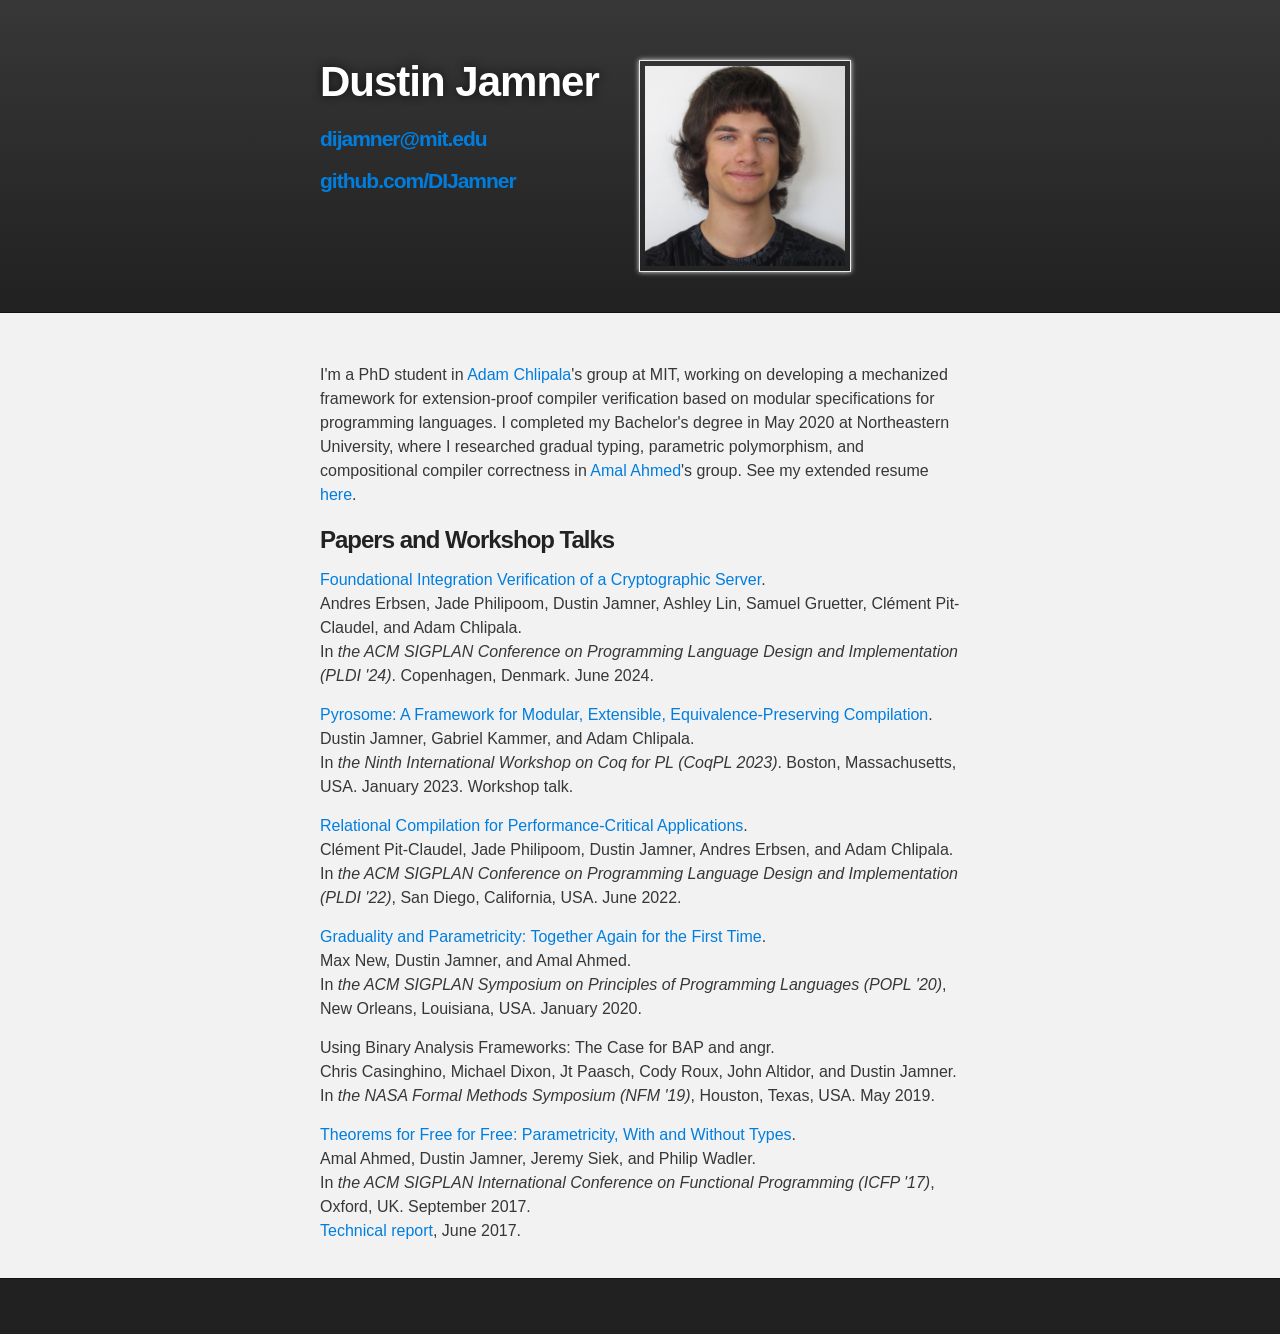
==== index.html @ d3c79aa1 "Update for 2024" ====
<!DOCTYPE html>
<html>

  <head>
    <meta charset='utf-8'>
    <meta http-equiv="X-UA-Compatible" content="chrome=1">
    <meta name="description" content="Dustin Jamner's personal website">

    <link rel="stylesheet" type="text/css" media="screen" href="stylesheets/stylesheet.css">

    <title>Dustin Jamner</title>
  </head>

  <body>

    <!-- HEADER -->
    <div id="header_wrap" class="outer">
        <header class="inner">
            <div id="header_info">
              <h1 id="my_name" class="header_text">Dustin Jamner</h1>
              <h4 id="personal_email" class="header_text">
                <a href=" mailto:dijamner@mit.edu">
                  dijamner@mit.edu
                </a>
              </h4>
              <h4 id="personal_github" class="header_text">
                <a href="https://github.com/DIJamner">github.com/DIJamner</a>
              </h4>
            </div>
            <img id="personal_image" src="./images/bio-image.jpeg"></img>
        </header>
          
    </div>

    <!-- MAIN CONTENT -->
    <div id="main_content_wrap" class="outer">
      <section id="main_content" class="inner">

<p>I'm a PhD student in <a href="http://adam.chlipala.net/">Adam Chlipala</a>'s group at MIT,
working on developing a mechanized framework for 
extension-proof compiler verification based on modular specifications for programming languages.
I completed my Bachelor's degree in May 2020 at Northeastern University, where I researched gradual typing, parametric polymorphism, and compositional compiler correctness
in <a href="https://www.ccs.neu.edu/home/amal/">Amal Ahmed</a>'s group.
See my extended resume <a href="resume.pdf">here</a>.
</p>
  

<h3>Papers and Workshop Talks</h3>
<p>
  <a href="https://doi.org/10.1145/3656446">
  Foundational Integration Verification of a Cryptographic Server</a>.</br>
  Andres Erbsen, Jade Philipoom, Dustin Jamner, Ashley Lin, Samuel Gruetter, Clément Pit-Claudel, and Adam Chlipala.</br>
  In <font class="venue">the ACM SIGPLAN Conference on Programming Language Design and Implementation (PLDI '24)</font>. Copenhagen, Denmark. June 2024.
</p>
<p>
<a href="https://www.youtube.com/watch?v=qhnG0trkgVE">
Pyrosome: A Framework for Modular, Extensible, Equivalence-Preserving Compilation</a>.</br>
Dustin Jamner, Gabriel Kammer, and Adam Chlipala.</br>
In <font class="venue">the Ninth International Workshop on Coq for PL (CoqPL 2023)</font>. Boston, Massachusetts, USA. January 2023. Workshop talk.
</p>
<p>
<a href="papers/rupicola-PLDI22.pdf">
Relational Compilation for Performance-Critical Applications</a>.</br>
Clément Pit-Claudel, Jade Philipoom, Dustin Jamner, Andres Erbsen, and Adam Chlipala.</br>
In <font class="venue">the ACM SIGPLAN Conference on Programming Language Design and Implementation (PLDI '22)</font>, San Diego, California, USA. June 2022.
</p>
<p>
<a href="papers/graduality_and_parametricity.pdf">
Graduality and Parametricity: Together Again for the First
Time</a>.</br>
Max New, Dustin Jamner, and Amal Ahmed.</br>
In <font class="venue">the ACM SIGPLAN Symposium on Principles of Programming Languages (POPL '20)</font>, New Orleans, Louisiana, USA. January 2020.
</p>
<p>
Using Binary Analysis Frameworks: The Case for BAP and angr.</br>
Chris Casinghino, Michael Dixon, Jt Paasch, Cody Roux, John Altidor, and Dustin Jamner.</br>
In <font class="venue">the NASA Formal Methods Symposium (NFM '19)</font>, Houston, Texas, USA. May 2019.
</p>
<p>
<a href="http://www.ccs.neu.edu/home/amal/papers/thmfreefree.pdf">
  Theorems for Free for Free: Parametricity, With and Without Types</a>.</br>
Amal Ahmed, Dustin Jamner, Jeremy Siek, and Philip Wadler.</br>
In <font class="venue">the ACM SIGPLAN International Conference on Functional Programming (ICFP '17)</font>, Oxford, UK. September 2017.</br>
<a href="http://www.ccs.neu.edu/home/amal/papers/paramblame-tr.pdf">Technical report</a>, June 2017.
</p>
      </section>
    </div>

    <!-- FOOTER  -->
    <div id="footer_wrap" class="outer">
      <footer class="inner">
        <p></p>
      </footer>
    </div>

    

  </body>
</html>
---- stylesheets/stylesheet.css ----
/*******************************************************************************
Slate Theme for GitHub Pages
by Jason Costello, @jsncostello
*******************************************************************************/

@import url(github-light.css);

/*******************************************************************************
MeyerWeb Reset
*******************************************************************************/

html, body, div, span, applet, object, iframe,
h1, h2, h3, h4, h5, h6, p, blockquote, pre,
a, abbr, acronym, address, big, cite, code,
del, dfn, em, img, ins, kbd, q, s, samp,
small, strike, strong, sub, sup, tt, var,
b, u, i, center,
dl, dt, dd, ol, ul, li,
fieldset, form, label, legend,
table, caption, tbody, tfoot, thead, tr, th, td,
article, aside, canvas, details, embed,
figure, figcaption, footer, header, hgroup,
menu, nav, output, ruby, section, summary,
time, mark, audio, video {
  margin: 0;
  padding: 0;
  border: 0;
  font: inherit;
  vertical-align: baseline;
}

/* HTML5 display-role reset for older browsers */
article, aside, details, figcaption, figure,
footer, header, hgroup, menu, nav, section {
  display: block;
}

ol, ul {
  list-style: none;
}

table {
  border-collapse: collapse;
  border-spacing: 0;
}

/*******************************************************************************
Theme Styles
*******************************************************************************/

body {
  box-sizing: border-box;
  color:#373737;
  background: #212121;
  font-size: 16px;
  font-family: 'Myriad Pro', Calibri, Helvetica, Arial, sans-serif;
  line-height: 1.5;
  -webkit-font-smoothing: antialiased;
}

h1, h2, h3, h4, h5, h6 {
  margin: 10px 0;
  font-weight: 700;
  color:#222222;
  font-family: 'Lucida Grande', 'Calibri', Helvetica, Arial, sans-serif;
  letter-spacing: -1px;
}

h1 {
  font-size: 36px;
  font-weight: 700;
}

h2 {
  padding-bottom: 10px;
  font-size: 32px;
  background: url('../images/bg_hr.png') repeat-x bottom;
}

h3 {
  font-size: 24px;
}

h4 {
  font-size: 21px;
}

h5 {
  font-size: 18px;
}

h6 {
  font-size: 16px;
}

p {
  margin: 10px 0 15px 0;
}

footer p {
  color: #f2f2f2;
}

a {
  text-decoration: none;
  color: #007edf;
  text-shadow: none;

  transition: color 0.5s ease;
  transition: text-shadow 0.5s ease;
  -webkit-transition: color 0.5s ease;
  -webkit-transition: text-shadow 0.5s ease;
  -moz-transition: color 0.5s ease;
  -moz-transition: text-shadow 0.5s ease;
  -o-transition: color 0.5s ease;
  -o-transition: text-shadow 0.5s ease;
  -ms-transition: color 0.5s ease;
  -ms-transition: text-shadow 0.5s ease;
}

a:hover, a:focus {text-decoration: underline;}

footer a {
  color: #F2F2F2;
  text-decoration: underline;
}

em {
  font-style: italic;
}

strong {
  font-weight: bold;
}

img {
  position: relative;
  margin: 0 auto;
  max-width: 739px;
  padding: 5px;
  margin: 10px 0 10px 0;
  border: 1px solid #ebebeb;

  box-shadow: 0 0 5px #ebebeb;
  -webkit-box-shadow: 0 0 5px #ebebeb;
  -moz-box-shadow: 0 0 5px #ebebeb;
  -o-box-shadow: 0 0 5px #ebebeb;
  -ms-box-shadow: 0 0 5px #ebebeb;
}

p img {
  display: inline;
  margin: 0;
  padding: 0;
  vertical-align: middle;
  text-align: center;
  border: none;
}

pre, code {
  width: 100%;
  color: #222;
  background-color: #fff;

  font-family: Monaco, "Bitstream Vera Sans Mono", "Lucida Console", Terminal, monospace;
  font-size: 14px;

  border-radius: 2px;
  -moz-border-radius: 2px;
  -webkit-border-radius: 2px;
}

pre {
  width: 100%;
  padding: 10px;
  box-shadow: 0 0 10px rgba(0,0,0,.1);
  overflow: auto;
}

code {
  padding: 3px;
  margin: 0 3px;
  box-shadow: 0 0 10px rgba(0,0,0,.1);
}

pre code {
  display: block;
  box-shadow: none;
}

blockquote {
  color: #666;
  margin-bottom: 20px;
  padding: 0 0 0 20px;
  border-left: 3px solid #bbb;
}


ul, ol, dl {
  margin-bottom: 15px
}

ul {
  list-style-position: inside;
  list-style: disc;
  padding-left: 20px;
}

ol {
  list-style-position: inside;
  list-style: decimal;
  padding-left: 20px;
}

dl dt {
  font-weight: bold;
}

dl dd {
  padding-left: 20px;
  font-style: italic;
}

dl p {
  padding-left: 20px;
  font-style: italic;
}

hr {
  height: 1px;
  margin-bottom: 5px;
  border: none;
  background: url('../images/bg_hr.png') repeat-x center;
}

table {
  border: 1px solid #373737;
  margin-bottom: 20px;
  text-align: left;
 }

th {
  font-family: 'Lucida Grande', 'Helvetica Neue', Helvetica, Arial, sans-serif;
  padding: 10px;
  background: #373737;
  color: #fff;
 }

td {
  padding: 10px;
  border: 1px solid #373737;
 }

form {
  background: #f2f2f2;
  padding: 20px;
}

.venue {
    font-style: italic;
}

/*******************************************************************************
Full-Width Styles
*******************************************************************************/

.outer {
  width: 100%;
}

.inner {
  position: relative;
  max-width: 640px;
  padding: 20px 10px;
  margin: 0 auto;
}

#forkme_banner {
  display: block;
  position: absolute;
  top:0;
  right: 10px;
  z-index: 10;
  padding: 10px 50px 10px 10px;
  color: #fff;
  background: url('../images/blacktocat.png') #0090ff no-repeat 95% 50%;
  font-weight: 700;
  box-shadow: 0 0 10px rgba(0,0,0,.5);
  border-bottom-left-radius: 2px;
  border-bottom-right-radius: 2px;
}

#header_wrap {
  background: #212121;
  background: -moz-linear-gradient(top, #373737, #212121);
  background: -webkit-linear-gradient(top, #373737, #212121);
  background: -ms-linear-gradient(top, #373737, #212121);
  background: -o-linear-gradient(top, #373737, #212121);
  background: linear-gradient(top, #373737, #212121);
}

#header_wrap .inner {
  padding: 50px 10px 30px 10px;
  display: flex;
}

#personal_image {
    width: 200px;
    height: 200px;
}

#header_info {
    padding: 0px 40px 20px 0px;
}

#header_info .header_text {
    color: #fff;
    background: none;
    text-shadow: #111 0px 0px 10px;
}

#my_name {
  margin: 0;
  font-size: 42px;
  font-weight: 700;
}

/*
#header_info h4 {
  font-size: 20px;
  font-weight: 300;
  }*/

#downloads {
  position: absolute;
  width: 210px;
  z-index: 10;
  bottom: -40px;
  right: 0;
  height: 70px;
  background: url('../images/icon_download.png') no-repeat 0% 90%;
}

.zip_download_link {
  display: block;
  float: right;
  width: 90px;
  height:70px;
  text-indent: -5000px;
  overflow: hidden;
  background: url(../images/sprite_download.png) no-repeat bottom left;
}

.tar_download_link {
  display: block;
  float: right;
  width: 90px;
  height:70px;
  text-indent: -5000px;
  overflow: hidden;
  background: url(../images/sprite_download.png) no-repeat bottom right;
  margin-left: 10px;
}

.zip_download_link:hover {
  background: url(../images/sprite_download.png) no-repeat top left;
}

.tar_download_link:hover {
  background: url(../images/sprite_download.png) no-repeat top right;
}

#main_content_wrap {
  background: #f2f2f2;
  border-top: 1px solid #111;
  border-bottom: 1px solid #111;
}

#main_content {
  padding-top: 40px;
}

#footer_wrap {
  background: #212121;
}



/*******************************************************************************
Small Device Styles
*******************************************************************************/

@media screen and (max-width: 480px) {
  body {
    font-size:14px;
  }

  #downloads {
    display: none;
  }

  .inner {
    min-width: 320px;
    max-width: 480px;
  }

  #project_title {
  font-size: 32px;
  }

  h1 {
    font-size: 28px;
  }

  h2 {
    font-size: 24px;
  }

  h3 {
    font-size: 21px;
  }

  h4 {
    font-size: 18px;
  }

  h5 {
    font-size: 14px;
  }

  h6 {
    font-size: 12px;
  }

  code, pre {
    min-width: 320px;
    max-width: 480px;
    font-size: 11px;
  }

}
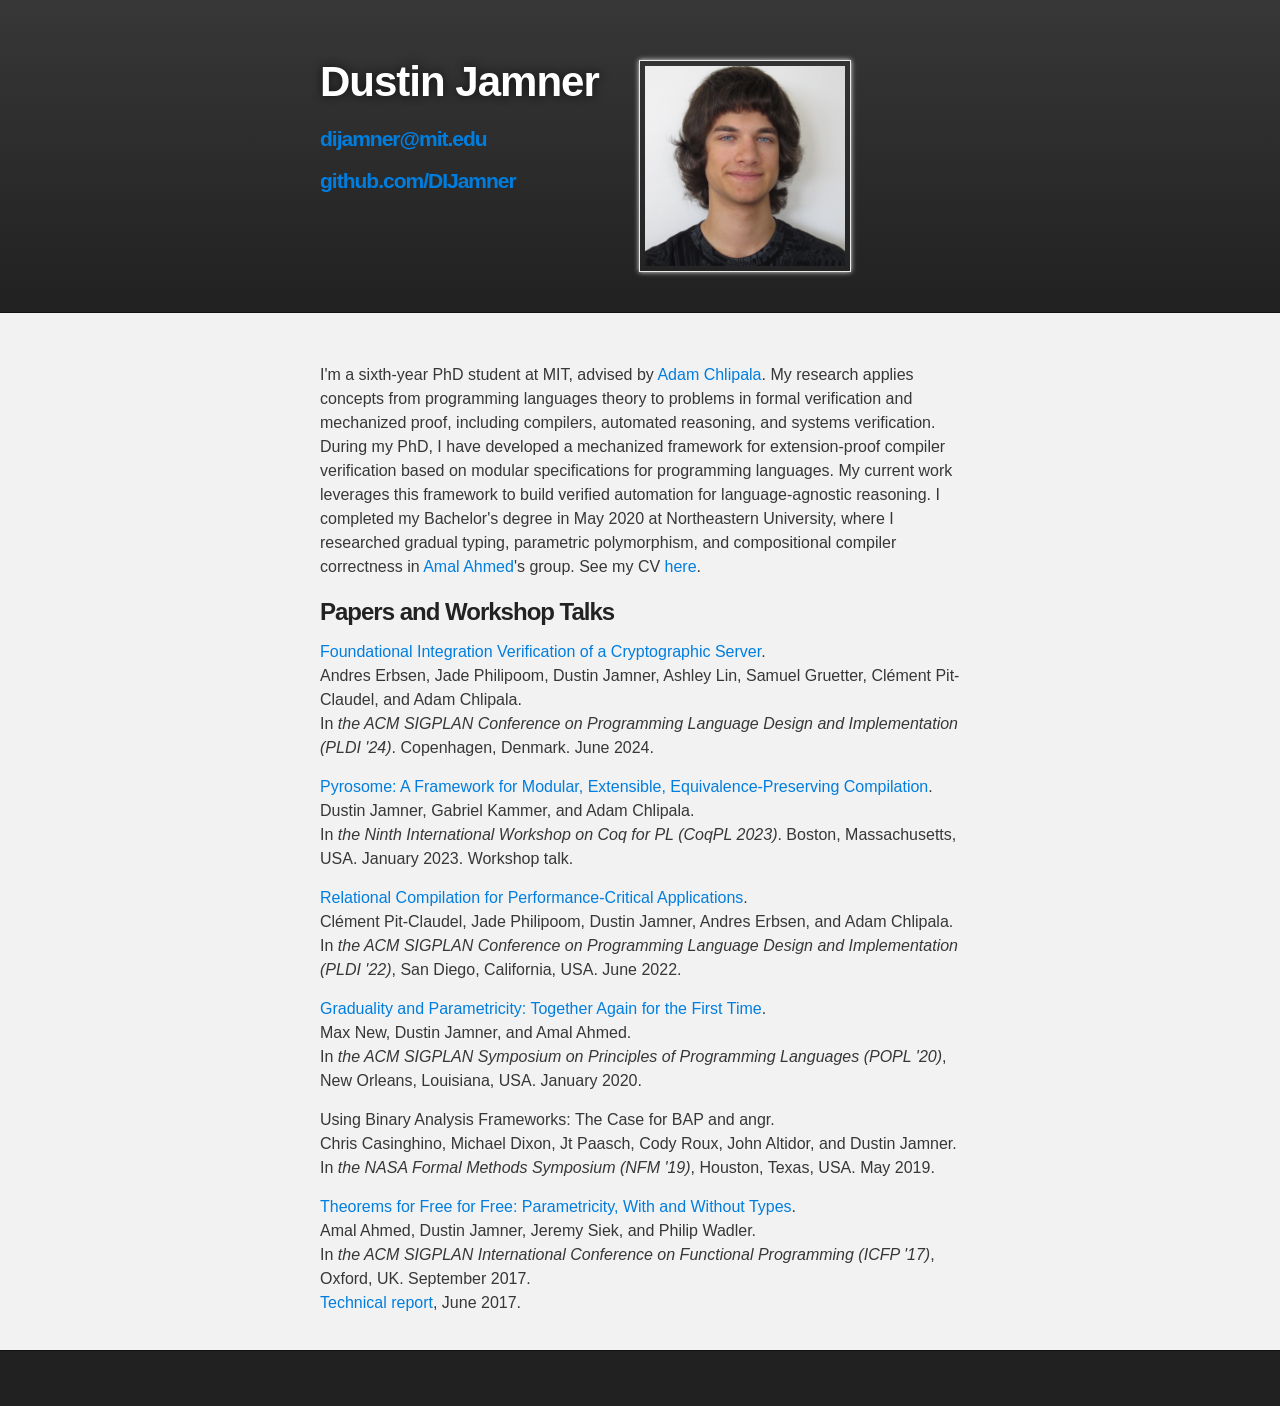
==== commit 530bfcc3: "Update bio" ====
--- a/index.html
+++ b/index.html
@@ -36,12 +36,13 @@
     <div id="main_content_wrap" class="outer">
       <section id="main_content" class="inner">
 
-<p>I'm a PhD student in <a href="http://adam.chlipala.net/">Adam Chlipala</a>'s group at MIT,
-working on developing a mechanized framework for 
-extension-proof compiler verification based on modular specifications for programming languages.
-I completed my Bachelor's degree in May 2020 at Northeastern University, where I researched gradual typing, parametric polymorphism, and compositional compiler correctness
+	<p>I'm a sixth-year PhD student at MIT, advised by <a href="http://adam.chlipala.net/">Adam Chlipala</a>.
+	  My research applies concepts from programming languages theory to problems in formal verification and mechanized proof, including compilers, automated reasoning, and systems verification.
+	  During my PhD, I have developed a mechanized framework for extension-proof compiler verification based on modular specifications for programming languages.
+	  My current work leverages this framework to build verified automation for language-agnostic reasoning.
+	  I completed my Bachelor's degree in May 2020 at Northeastern University, where I researched gradual typing, parametric polymorphism, and compositional compiler correctness
 in <a href="https://www.ccs.neu.edu/home/amal/">Amal Ahmed</a>'s group.
-See my extended resume <a href="resume.pdf">here</a>.
+See my CV <a href="resume.pdf">here</a>.
 </p>
   
 
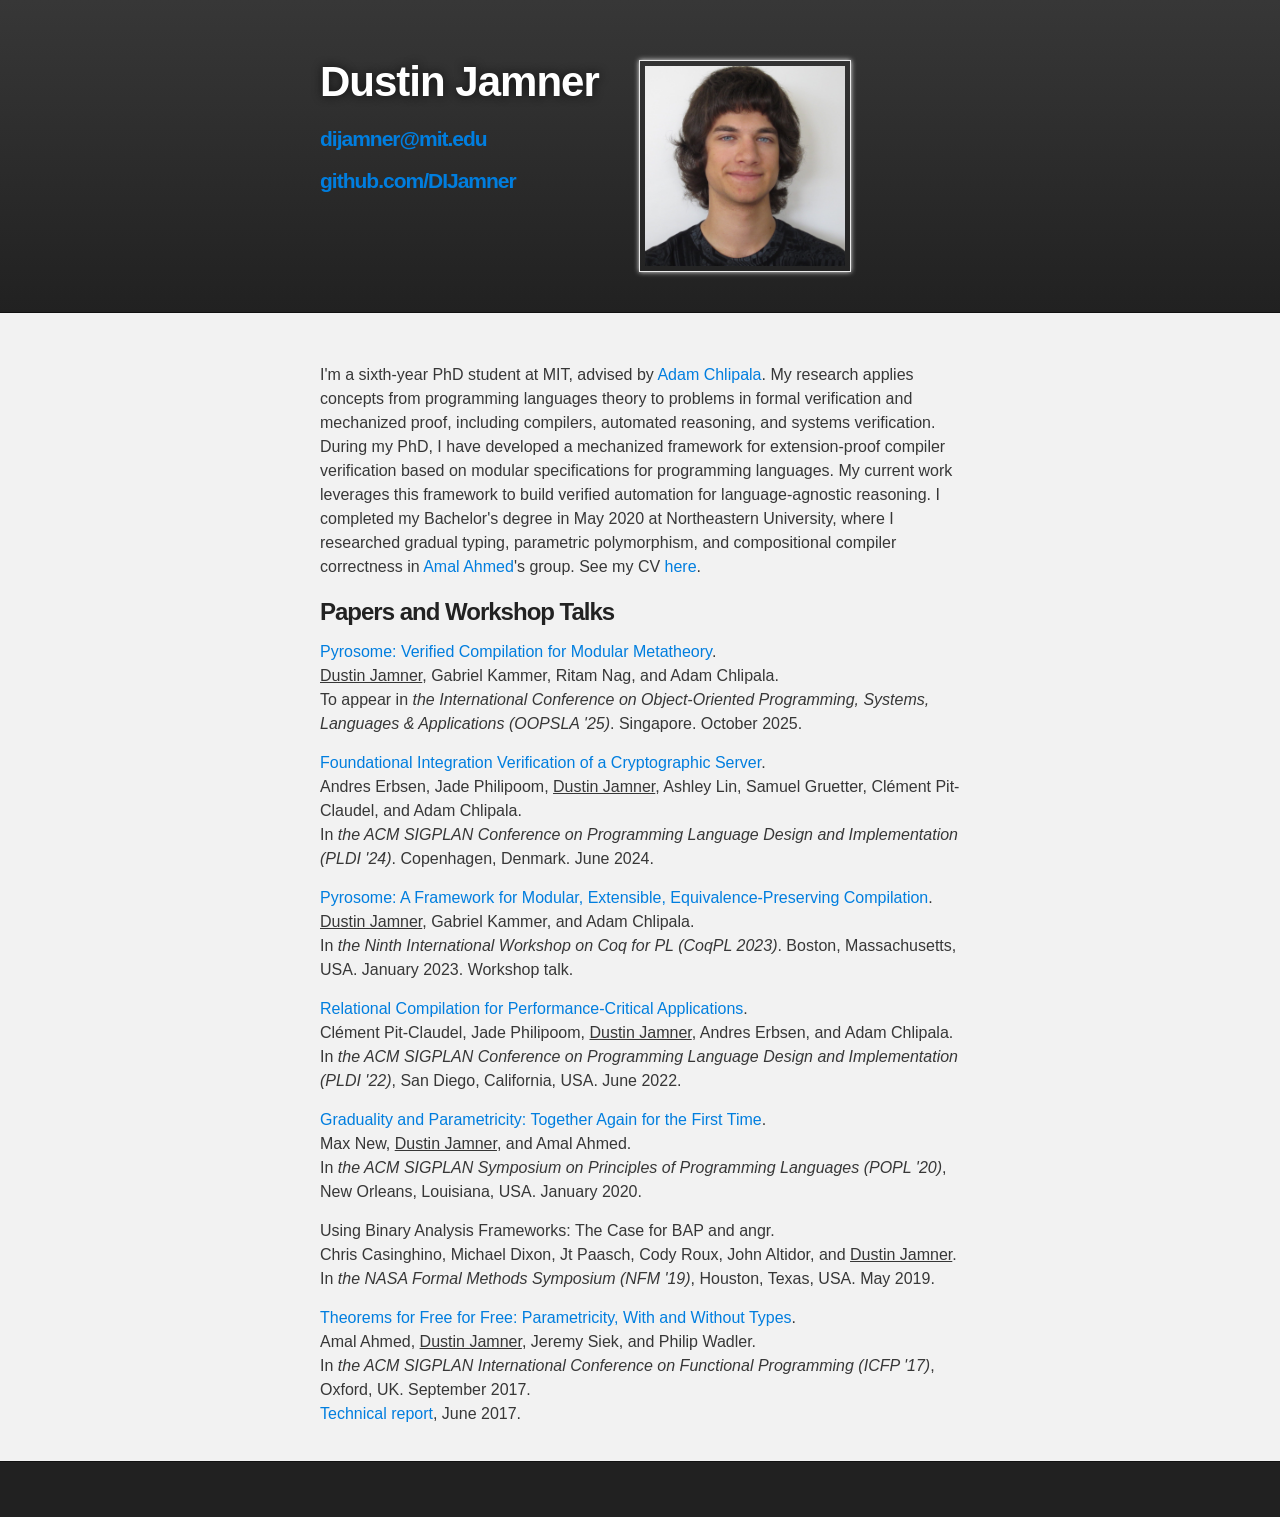
==== commit b1273bb2: "Add OOPSLA" ====
--- a/index.html
+++ b/index.html
@@ -48,39 +48,45 @@
 
 <h3>Papers and Workshop Talks</h3>
 <p>
+<a href="https://arxiv.org/abs/2507.06360">
+Pyrosome: Verified Compilation for Modular Metatheory</a>.</br>
+<u>Dustin Jamner</u>, Gabriel Kammer, Ritam Nag, and Adam Chlipala.</br>
+To appear in <font class="venue">the International Conference on Object-Oriented Programming, Systems, Languages & Applications (OOPSLA '25)</font>. Singapore. October 2025.
+</p>
+<p>
   <a href="https://doi.org/10.1145/3656446">
   Foundational Integration Verification of a Cryptographic Server</a>.</br>
-  Andres Erbsen, Jade Philipoom, Dustin Jamner, Ashley Lin, Samuel Gruetter, Clément Pit-Claudel, and Adam Chlipala.</br>
+  Andres Erbsen, Jade Philipoom, <u>Dustin Jamner</u>, Ashley Lin, Samuel Gruetter, Clément Pit-Claudel, and Adam Chlipala.</br>
   In <font class="venue">the ACM SIGPLAN Conference on Programming Language Design and Implementation (PLDI '24)</font>. Copenhagen, Denmark. June 2024.
 </p>
 <p>
 <a href="https://www.youtube.com/watch?v=qhnG0trkgVE">
 Pyrosome: A Framework for Modular, Extensible, Equivalence-Preserving Compilation</a>.</br>
-Dustin Jamner, Gabriel Kammer, and Adam Chlipala.</br>
+<u>Dustin Jamner</u>, Gabriel Kammer, and Adam Chlipala.</br>
 In <font class="venue">the Ninth International Workshop on Coq for PL (CoqPL 2023)</font>. Boston, Massachusetts, USA. January 2023. Workshop talk.
 </p>
 <p>
 <a href="papers/rupicola-PLDI22.pdf">
 Relational Compilation for Performance-Critical Applications</a>.</br>
-Clément Pit-Claudel, Jade Philipoom, Dustin Jamner, Andres Erbsen, and Adam Chlipala.</br>
+Clément Pit-Claudel, Jade Philipoom, <u>Dustin Jamner</u>, Andres Erbsen, and Adam Chlipala.</br>
 In <font class="venue">the ACM SIGPLAN Conference on Programming Language Design and Implementation (PLDI '22)</font>, San Diego, California, USA. June 2022.
 </p>
 <p>
 <a href="papers/graduality_and_parametricity.pdf">
 Graduality and Parametricity: Together Again for the First
 Time</a>.</br>
-Max New, Dustin Jamner, and Amal Ahmed.</br>
+Max New, <u>Dustin Jamner</u>, and Amal Ahmed.</br>
 In <font class="venue">the ACM SIGPLAN Symposium on Principles of Programming Languages (POPL '20)</font>, New Orleans, Louisiana, USA. January 2020.
 </p>
 <p>
 Using Binary Analysis Frameworks: The Case for BAP and angr.</br>
-Chris Casinghino, Michael Dixon, Jt Paasch, Cody Roux, John Altidor, and Dustin Jamner.</br>
+Chris Casinghino, Michael Dixon, Jt Paasch, Cody Roux, John Altidor, and <u>Dustin Jamner</u>.</br>
 In <font class="venue">the NASA Formal Methods Symposium (NFM '19)</font>, Houston, Texas, USA. May 2019.
 </p>
 <p>
 <a href="http://www.ccs.neu.edu/home/amal/papers/thmfreefree.pdf">
   Theorems for Free for Free: Parametricity, With and Without Types</a>.</br>
-Amal Ahmed, Dustin Jamner, Jeremy Siek, and Philip Wadler.</br>
+Amal Ahmed, <u>Dustin Jamner</u>, Jeremy Siek, and Philip Wadler.</br>
 In <font class="venue">the ACM SIGPLAN International Conference on Functional Programming (ICFP '17)</font>, Oxford, UK. September 2017.</br>
 <a href="http://www.ccs.neu.edu/home/amal/papers/paramblame-tr.pdf">Technical report</a>, June 2017.
 </p>
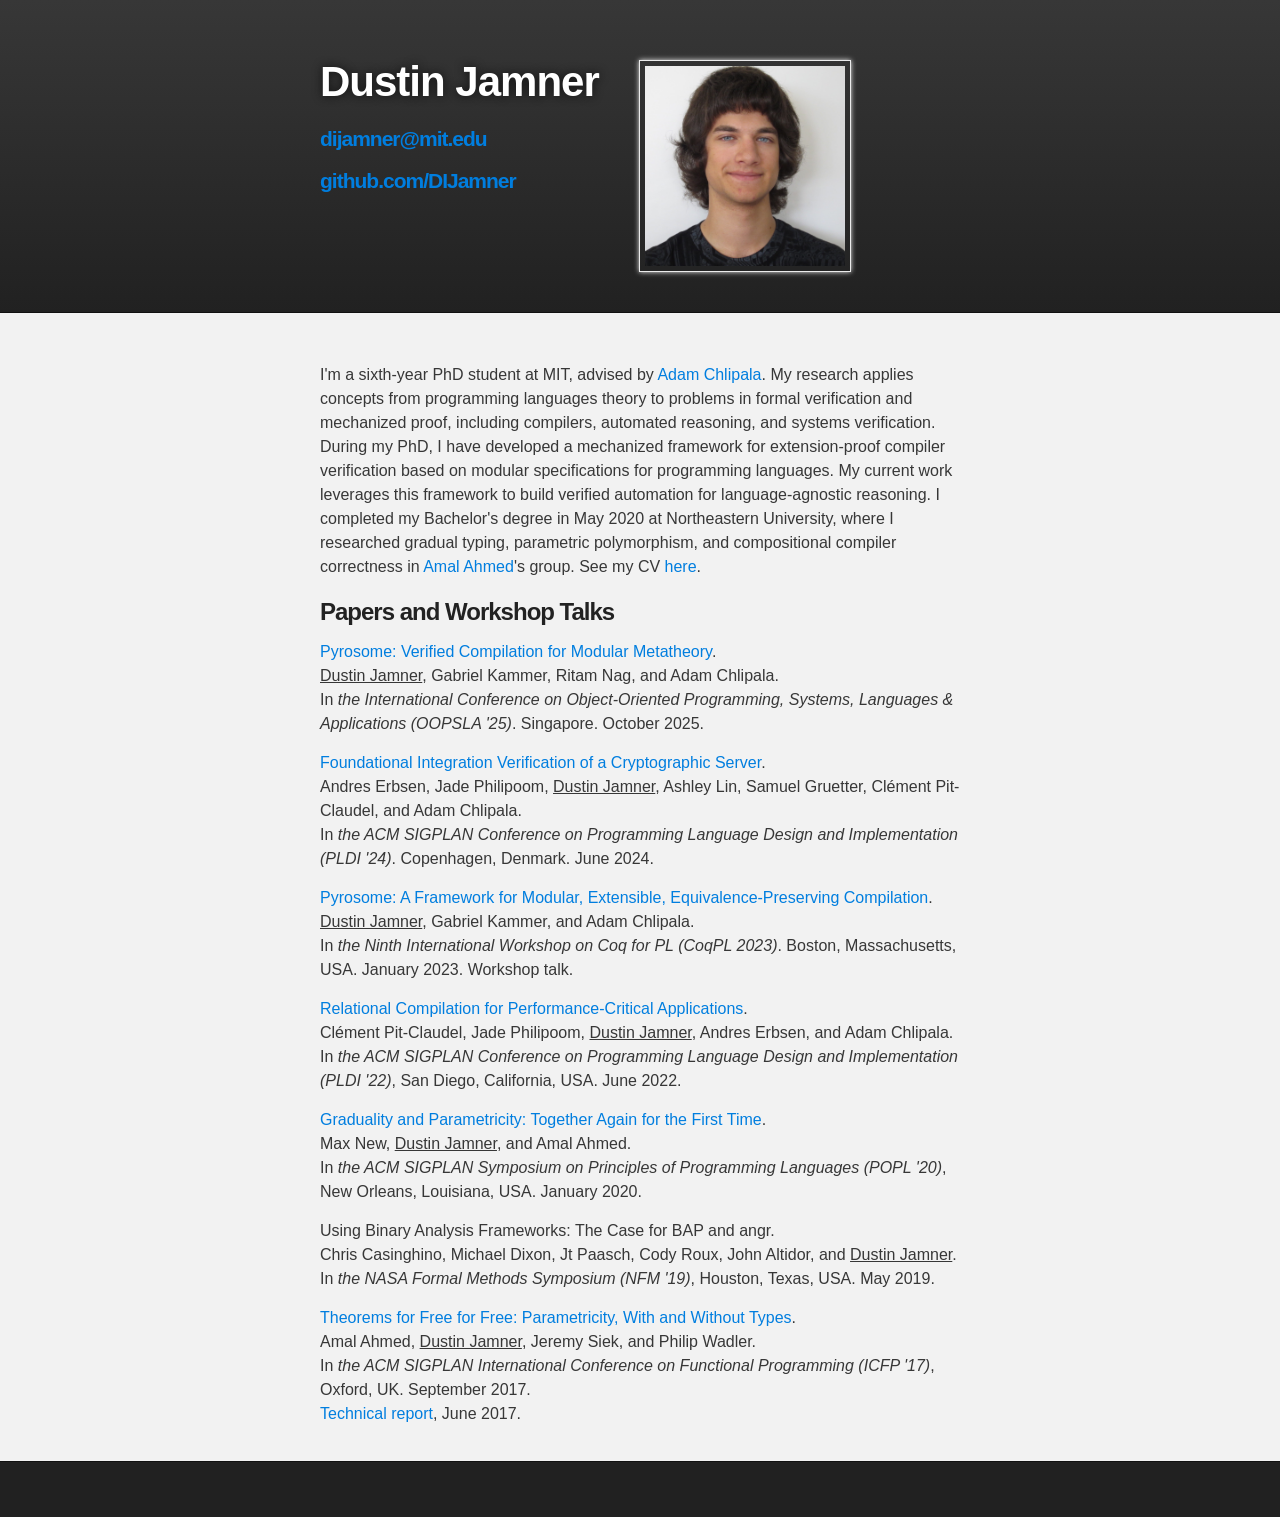
==== commit 285a433e: "It appeared" ====
--- a/index.html
+++ b/index.html
@@ -51,7 +51,7 @@
 <a href="https://arxiv.org/abs/2507.06360">
 Pyrosome: Verified Compilation for Modular Metatheory</a>.</br>
 <u>Dustin Jamner</u>, Gabriel Kammer, Ritam Nag, and Adam Chlipala.</br>
-To appear in <font class="venue">the International Conference on Object-Oriented Programming, Systems, Languages & Applications (OOPSLA '25)</font>. Singapore. October 2025.
+In <font class="venue">the International Conference on Object-Oriented Programming, Systems, Languages & Applications (OOPSLA '25)</font>. Singapore. October 2025.
 </p>
 <p>
   <a href="https://doi.org/10.1145/3656446">
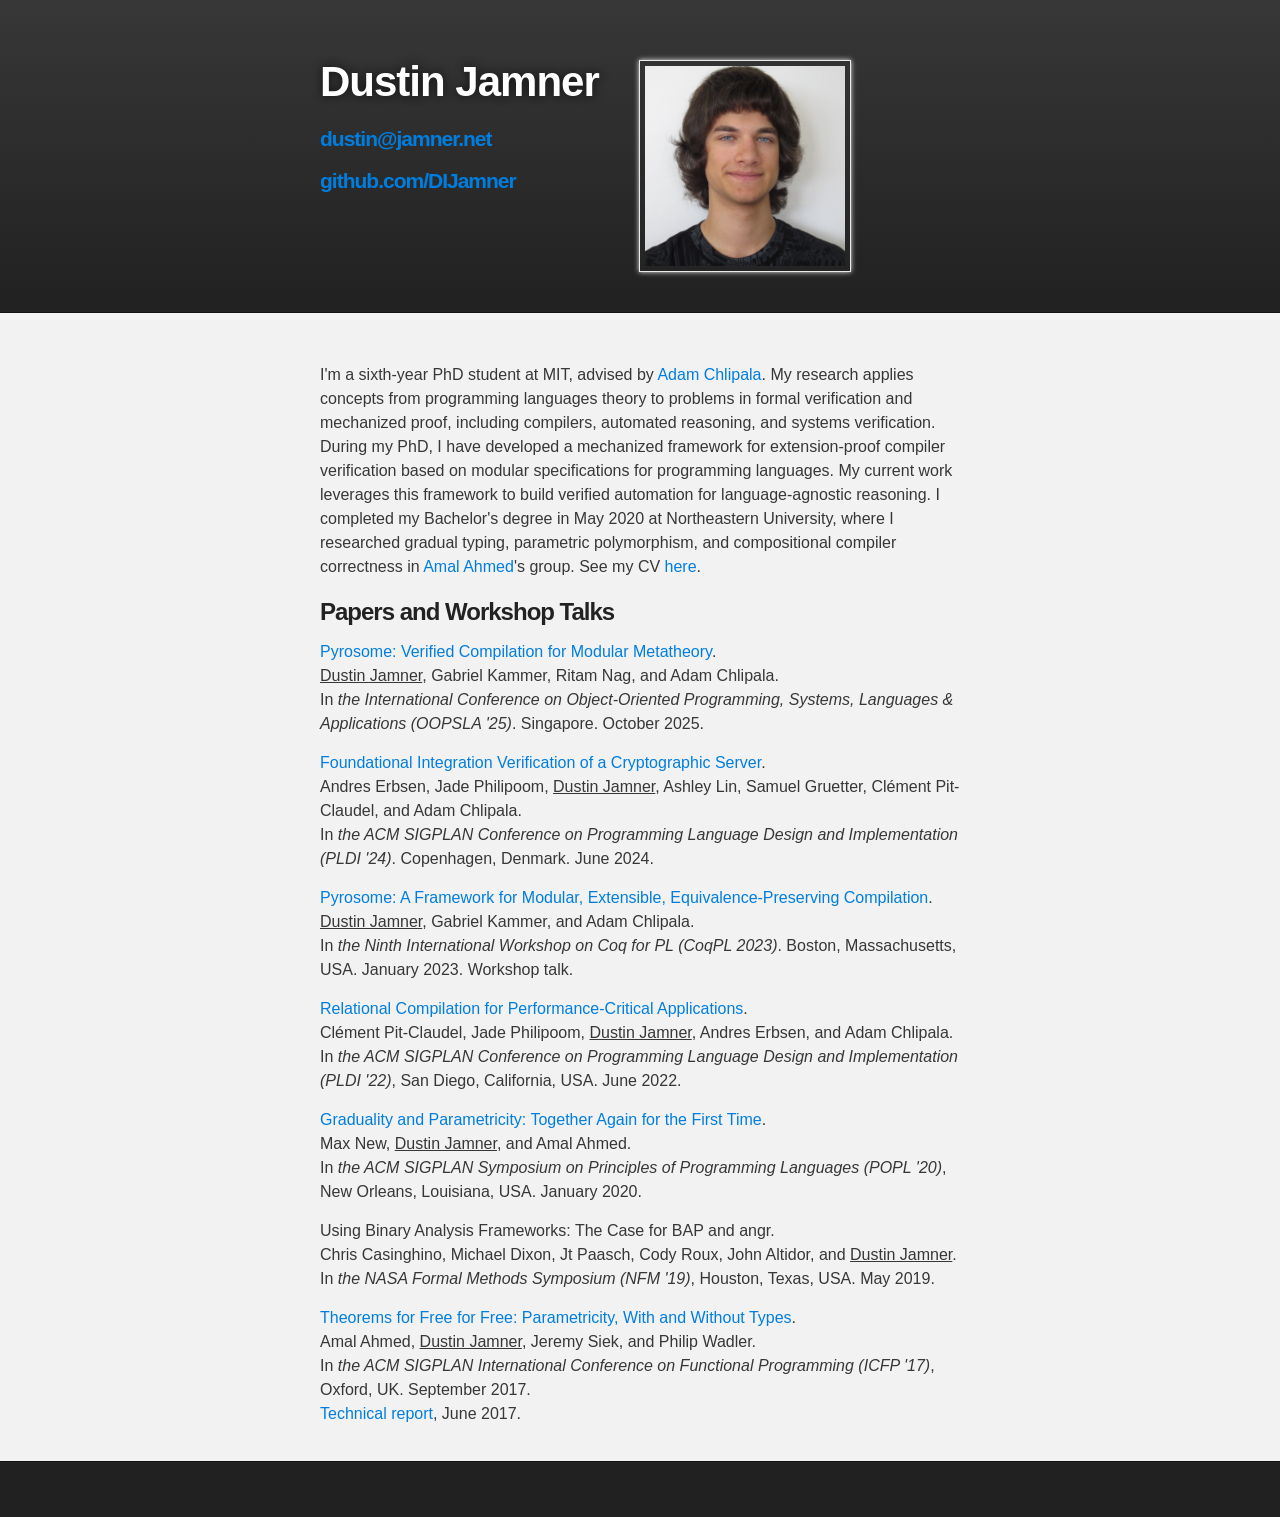
==== commit 255cfce0: "Update email" ====
--- a/index.html
+++ b/index.html
@@ -19,8 +19,8 @@
             <div id="header_info">
               <h1 id="my_name" class="header_text">Dustin Jamner</h1>
               <h4 id="personal_email" class="header_text">
-                <a href=" mailto:dijamner@mit.edu">
-                  dijamner@mit.edu
+                <a href=" mailto:dustin@jamner.net">
+                  dustin@jamner.net
                 </a>
               </h4>
               <h4 id="personal_github" class="header_text">
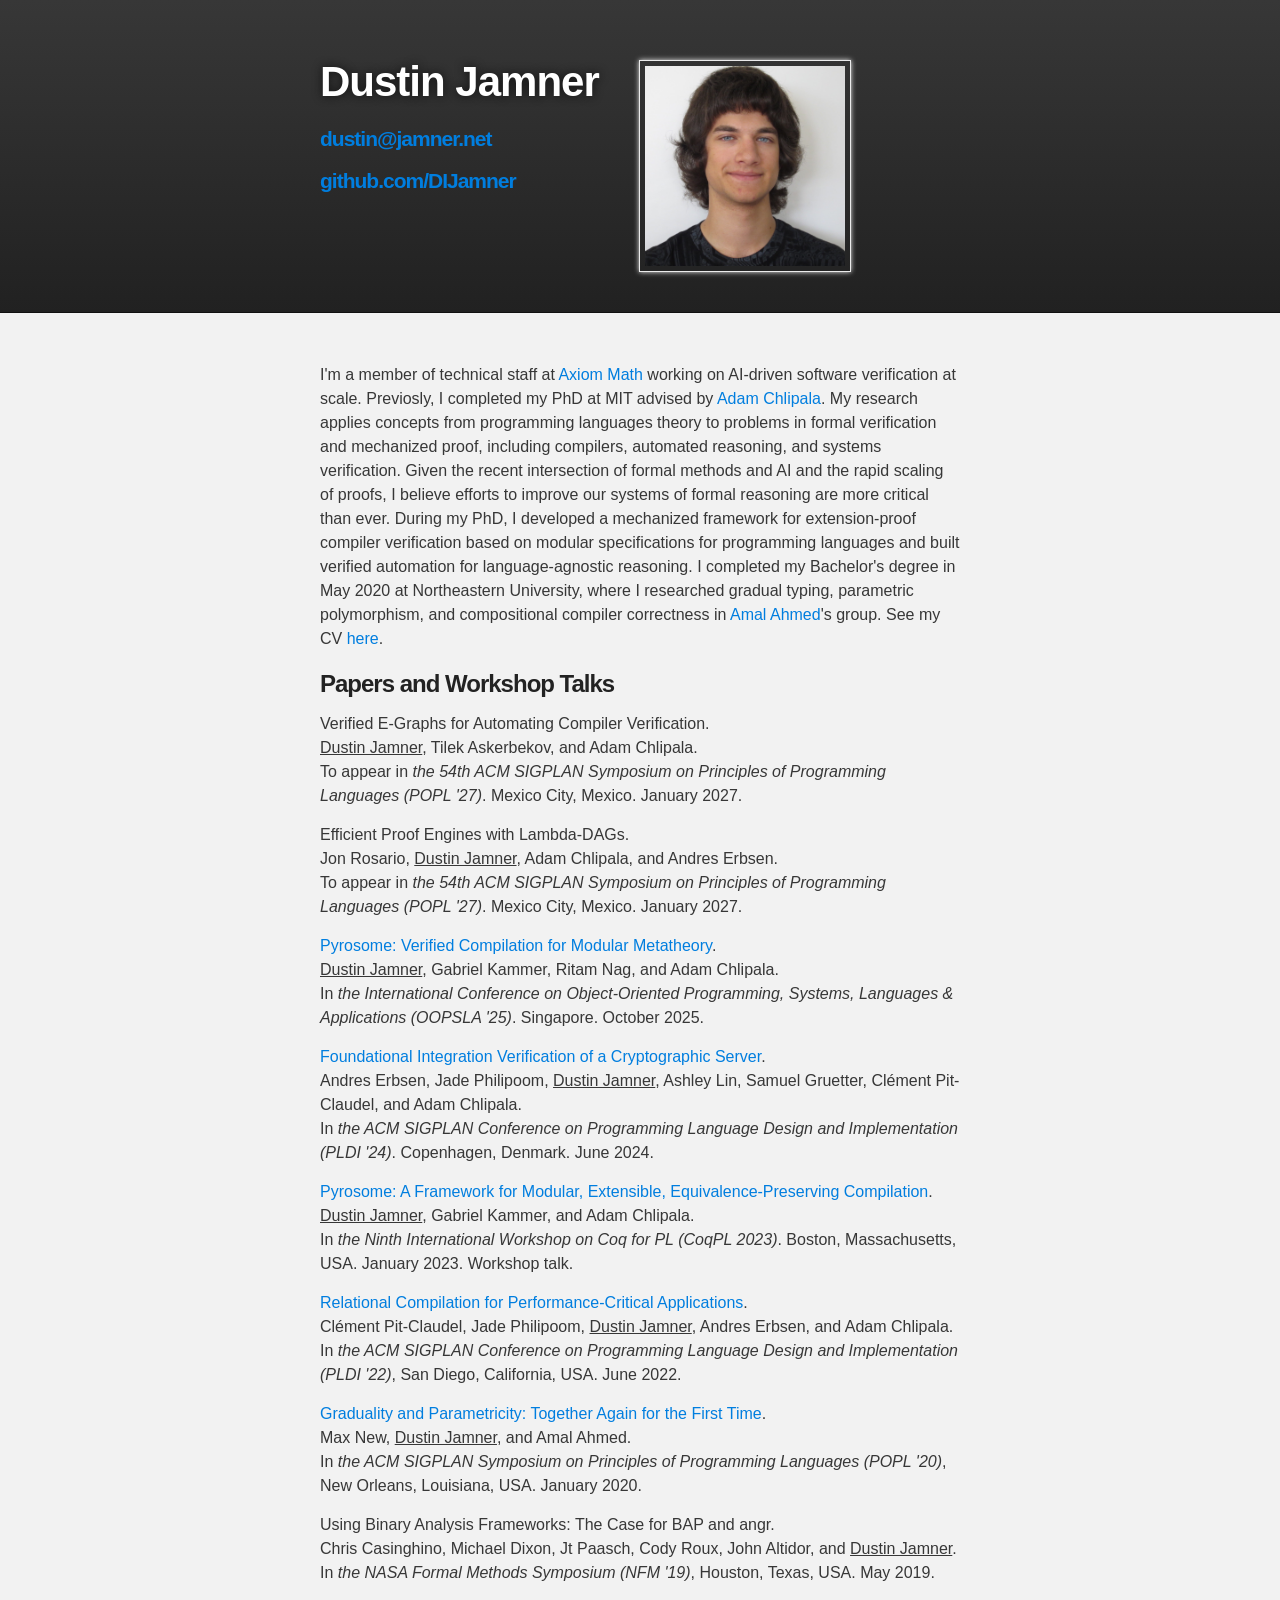
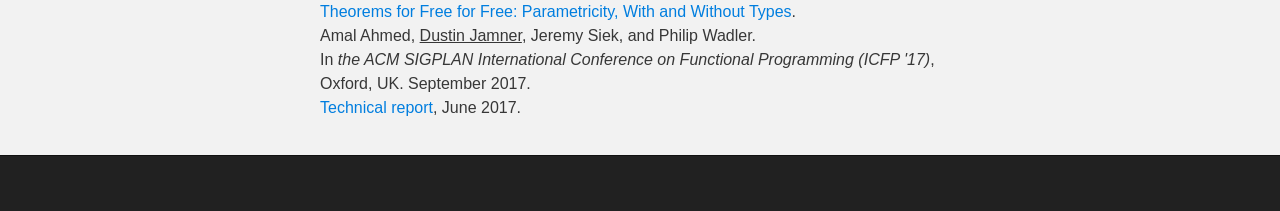
==== commit 98063c74: "Update resume and website" ====
--- a/index.html
+++ b/index.html
@@ -36,10 +36,10 @@
     <div id="main_content_wrap" class="outer">
       <section id="main_content" class="inner">
 
-	<p>I'm a sixth-year PhD student at MIT, advised by <a href="http://adam.chlipala.net/">Adam Chlipala</a>.
+	<p>I'm a member of technical staff at <a href="https://axiommath.ai/">Axiom Math</a> working on AI-driven software verification at scale. Previosly, I completed my PhD at MIT advised by <a href="http://adam.chlipala.net/">Adam Chlipala</a>.
 	  My research applies concepts from programming languages theory to problems in formal verification and mechanized proof, including compilers, automated reasoning, and systems verification.
-	  During my PhD, I have developed a mechanized framework for extension-proof compiler verification based on modular specifications for programming languages.
-	  My current work leverages this framework to build verified automation for language-agnostic reasoning.
+	  Given the recent intersection of formal methods and AI and the rapid scaling of proofs, I believe efforts to improve our systems of formal reasoning are more critical than ever.
+	  During my PhD, I developed a mechanized framework for extension-proof compiler verification based on modular specifications for programming languages and built verified automation for language-agnostic reasoning.
 	  I completed my Bachelor's degree in May 2020 at Northeastern University, where I researched gradual typing, parametric polymorphism, and compositional compiler correctness
 in <a href="https://www.ccs.neu.edu/home/amal/">Amal Ahmed</a>'s group.
 See my CV <a href="resume.pdf">here</a>.
@@ -47,6 +47,16 @@
   
 
 <h3>Papers and Workshop Talks</h3>
+<p>
+Verified E-Graphs for Automating Compiler Verification.</br>
+<u>Dustin Jamner</u>, Tilek Askerbekov, and Adam Chlipala.</br>
+  To appear in <font class="venue">the 54th ACM SIGPLAN Symposium on Principles of Programming Languages (POPL '27)</font>. Mexico City, Mexico. January 2027.
+</p>
+<p>
+ Efficient Proof Engines with Lambda-DAGs.</br>
+ Jon Rosario, <u>Dustin Jamner</u>, Adam Chlipala, and Andres Erbsen.</br>
+ To appear in <font class="venue">the 54th ACM SIGPLAN Symposium on Principles of Programming Languages (POPL '27)</font>. Mexico City, Mexico. January 2027.
+</p> 
 <p>
 <a href="https://arxiv.org/abs/2507.06360">
 Pyrosome: Verified Compilation for Modular Metatheory</a>.</br>
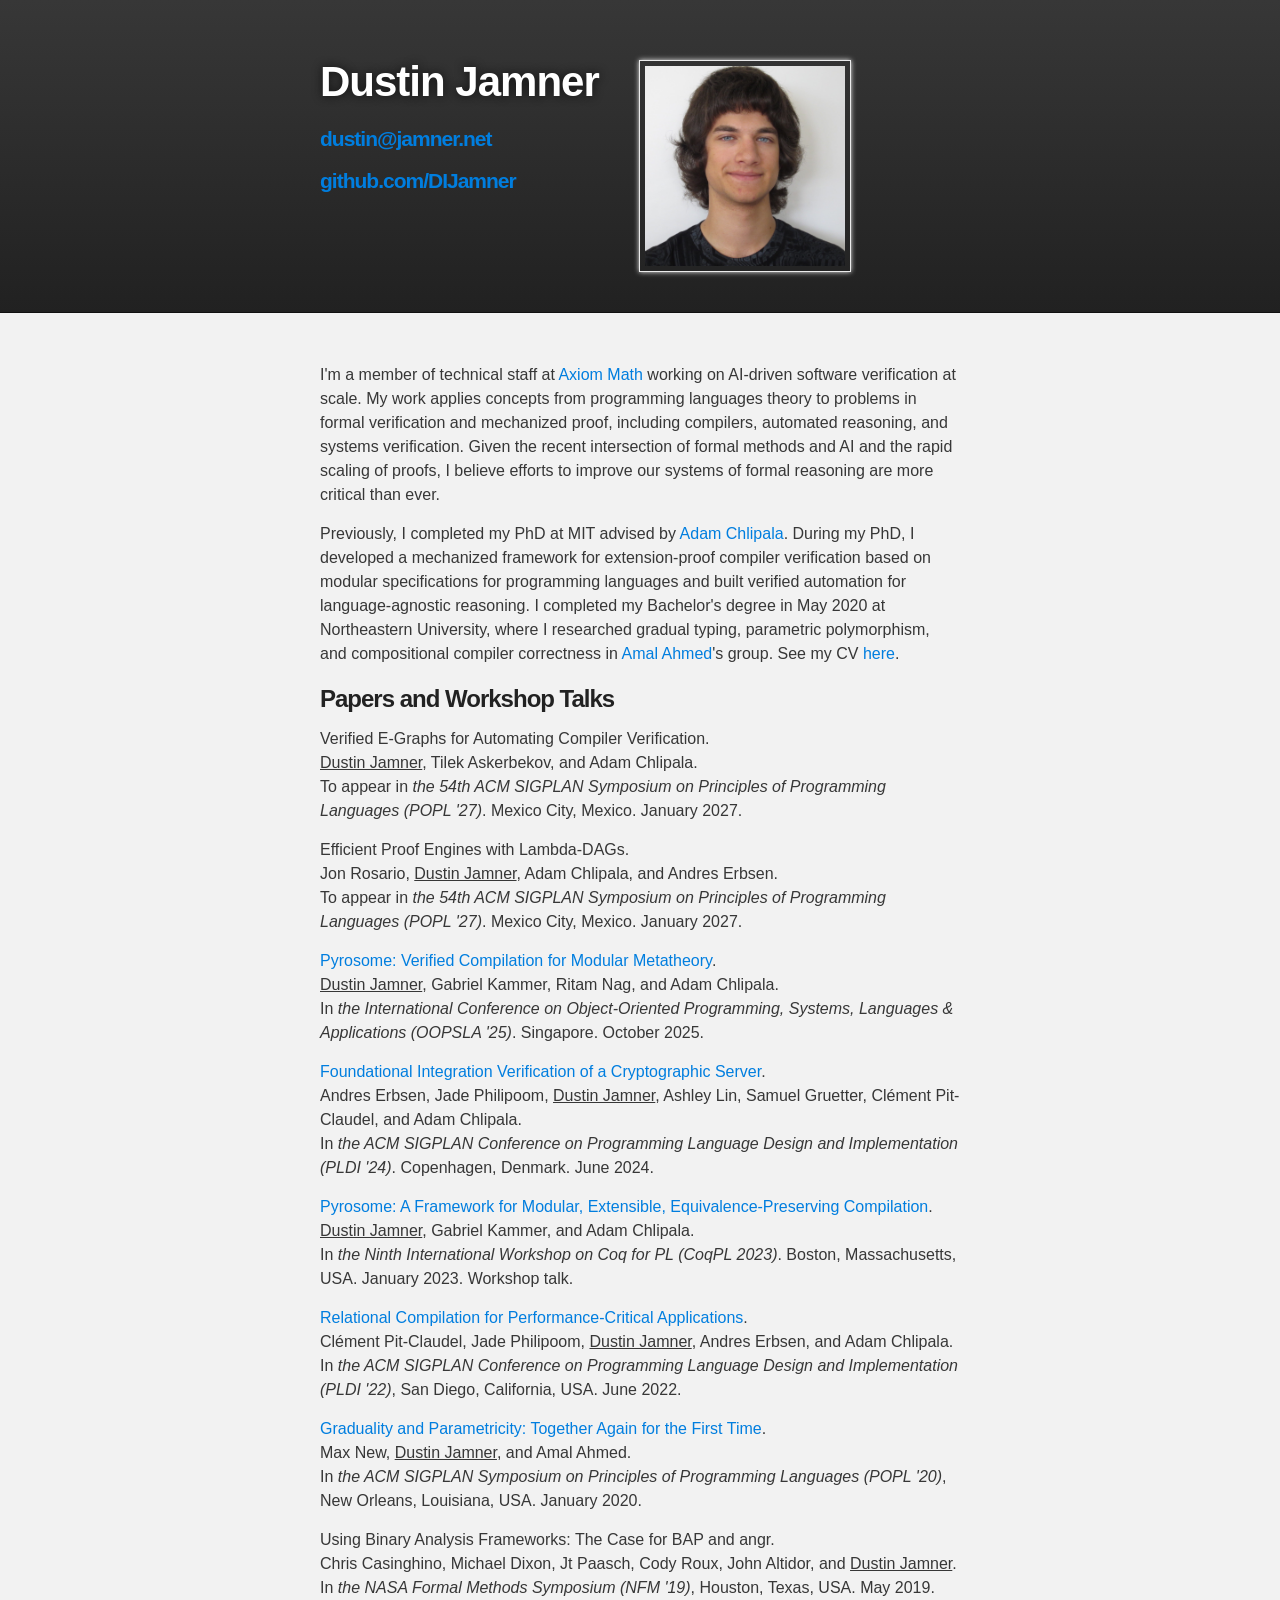
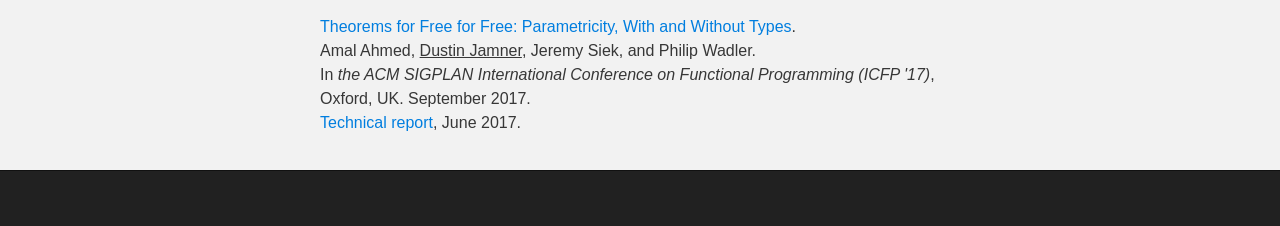
==== commit bba96124: "Improve website text" ====
--- a/index.html
+++ b/index.html
@@ -36,9 +36,12 @@
     <div id="main_content_wrap" class="outer">
       <section id="main_content" class="inner">
 
-	<p>I'm a member of technical staff at <a href="https://axiommath.ai/">Axiom Math</a> working on AI-driven software verification at scale. Previosly, I completed my PhD at MIT advised by <a href="http://adam.chlipala.net/">Adam Chlipala</a>.
-	  My research applies concepts from programming languages theory to problems in formal verification and mechanized proof, including compilers, automated reasoning, and systems verification.
+	<p>I'm a member of technical staff at <a href="https://axiommath.ai/">Axiom Math</a> working on AI-driven software verification at scale.
+	  My work applies concepts from programming languages theory to problems in formal verification and mechanized proof, including compilers, automated reasoning, and systems verification.
 	  Given the recent intersection of formal methods and AI and the rapid scaling of proofs, I believe efforts to improve our systems of formal reasoning are more critical than ever.
+	<p>
+	  </p>
+	  Previously, I completed my PhD at MIT advised by <a href="http://adam.chlipala.net/">Adam Chlipala</a>.
 	  During my PhD, I developed a mechanized framework for extension-proof compiler verification based on modular specifications for programming languages and built verified automation for language-agnostic reasoning.
 	  I completed my Bachelor's degree in May 2020 at Northeastern University, where I researched gradual typing, parametric polymorphism, and compositional compiler correctness
 in <a href="https://www.ccs.neu.edu/home/amal/">Amal Ahmed</a>'s group.
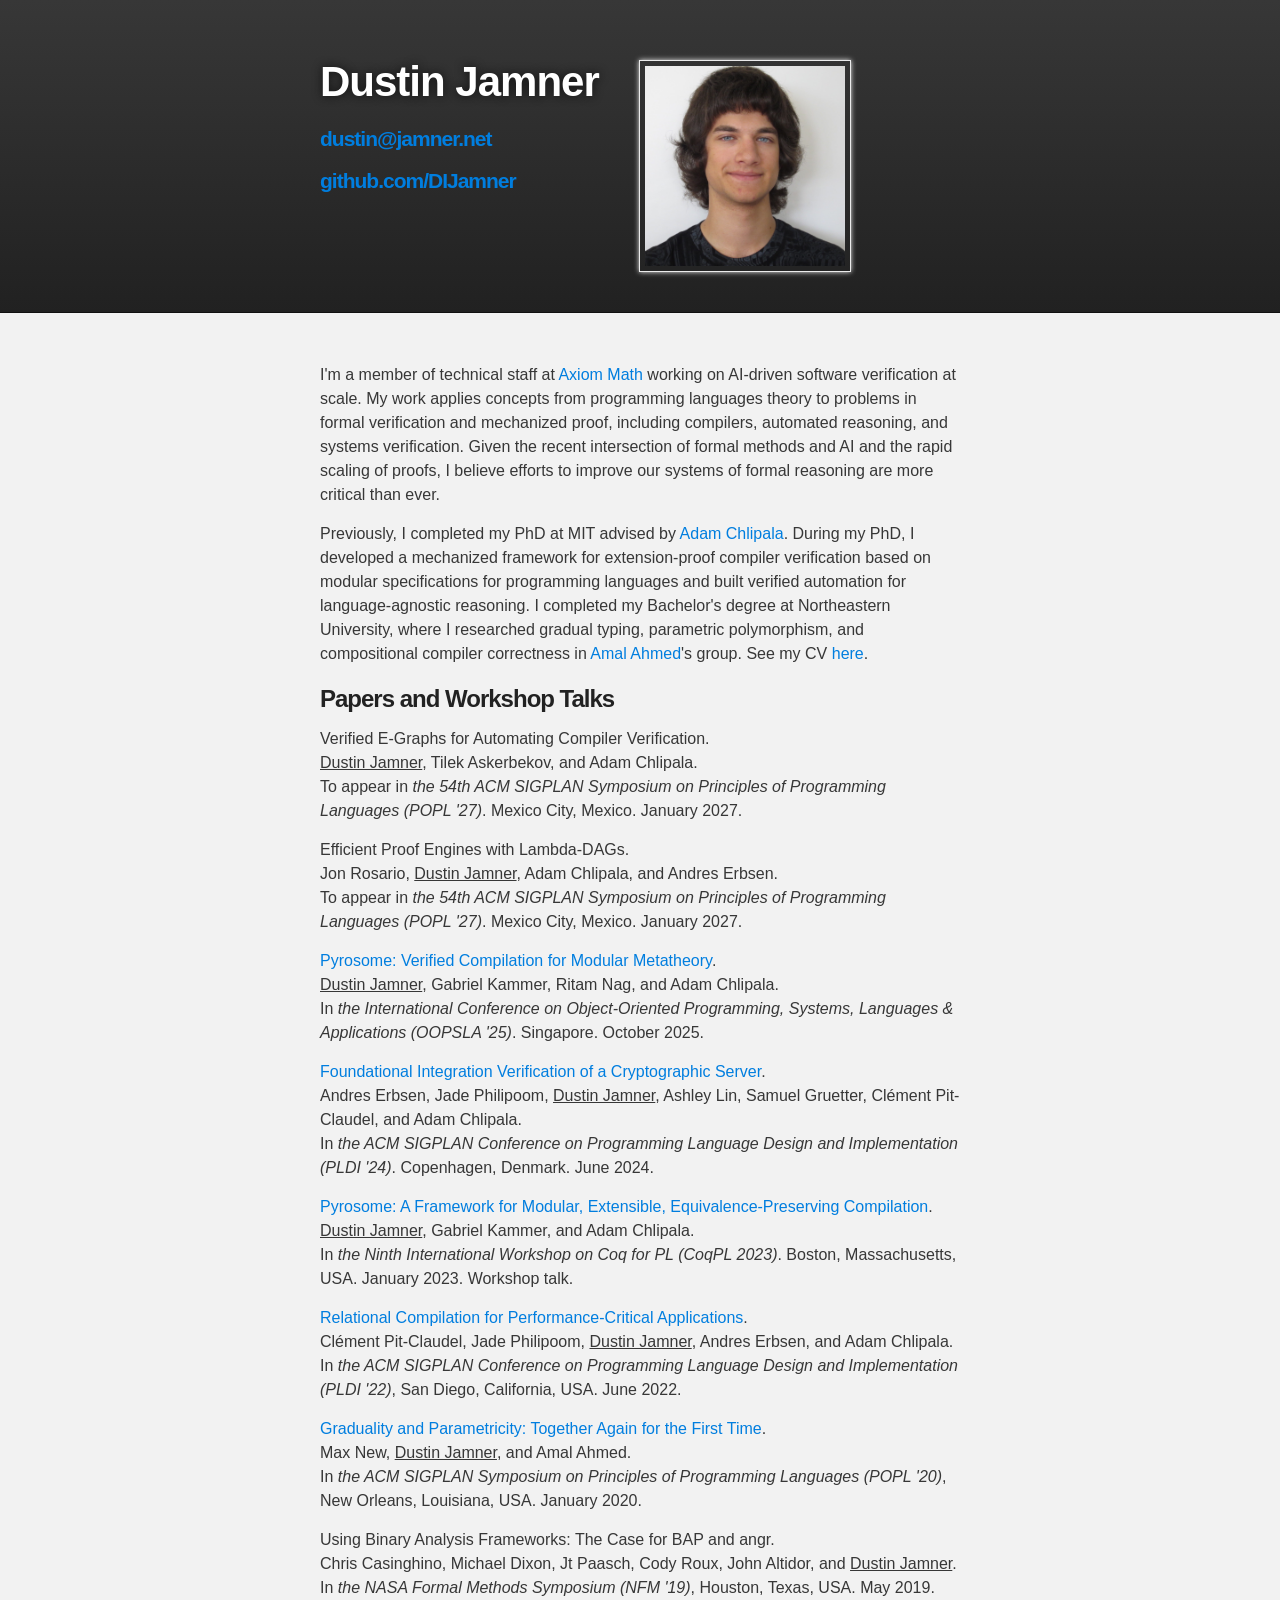
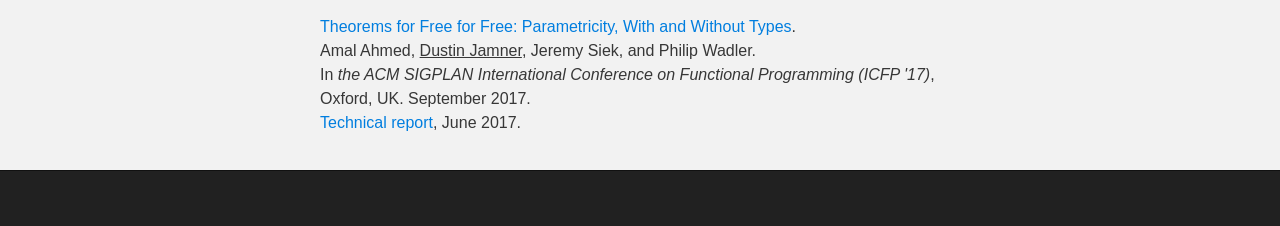
==== commit eff2d540: "remove BS date" ====
--- a/index.html
+++ b/index.html
@@ -43,7 +43,7 @@
 	  </p>
 	  Previously, I completed my PhD at MIT advised by <a href="http://adam.chlipala.net/">Adam Chlipala</a>.
 	  During my PhD, I developed a mechanized framework for extension-proof compiler verification based on modular specifications for programming languages and built verified automation for language-agnostic reasoning.
-	  I completed my Bachelor's degree in May 2020 at Northeastern University, where I researched gradual typing, parametric polymorphism, and compositional compiler correctness
+	  I completed my Bachelor's degree at Northeastern University, where I researched gradual typing, parametric polymorphism, and compositional compiler correctness
 in <a href="https://www.ccs.neu.edu/home/amal/">Amal Ahmed</a>'s group.
 See my CV <a href="resume.pdf">here</a>.
 </p>
